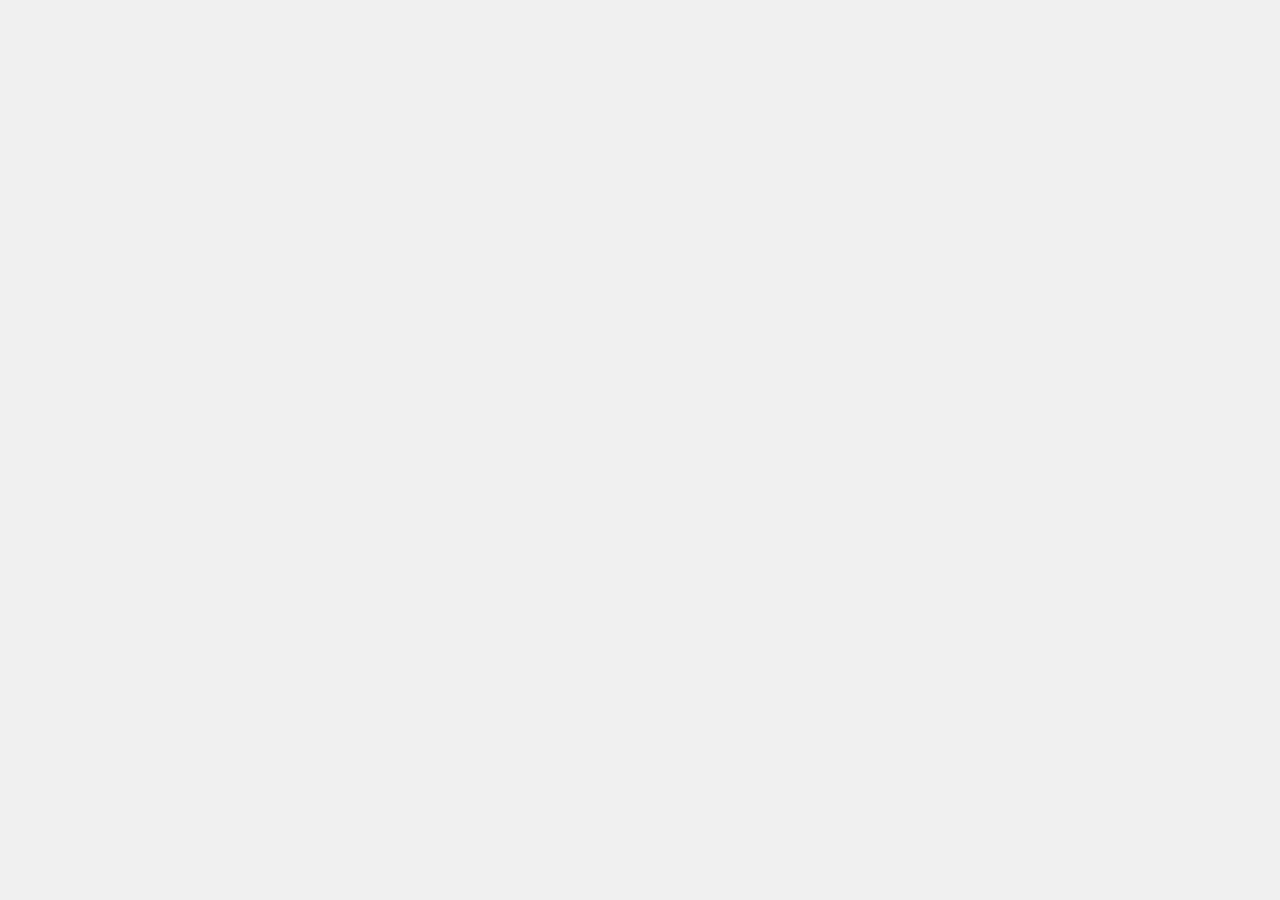
==== Transcoding_01-website/index.html @ a6321b9a "copied given structure" ====
<!DOCTYPE html>
<html lang="en">
  <head>
    <meta charset="utf-8">
    <title>title</title>
    <link rel="stylesheet" href="css/style.css">
    <script src="js/script.js"></script>
  </head>
  <body>
    <!-- page content -->
  </body>
</html>
---- Transcoding_01-website/css/style.css ----
/* Applies to the entire body of the HTML document (except where overridden by more specific
selectors). */
body {
  margin: 25px;
  background-color: rgb(240,240,240);
  font-family: arial, sans-serif;
  font-size: 14px;
}

/* Applies to all <h1>...</h1> elements. */
h1 {
  font-size: 35px;
  font-weight: normal;
  margin-top: 5px;
}

/* Applies to all elements with <... class="someclass"> specified. */
.someclass { color: red; }

/* Applies to the element with <... id="someid"> specified. */
#someid { color: green; }
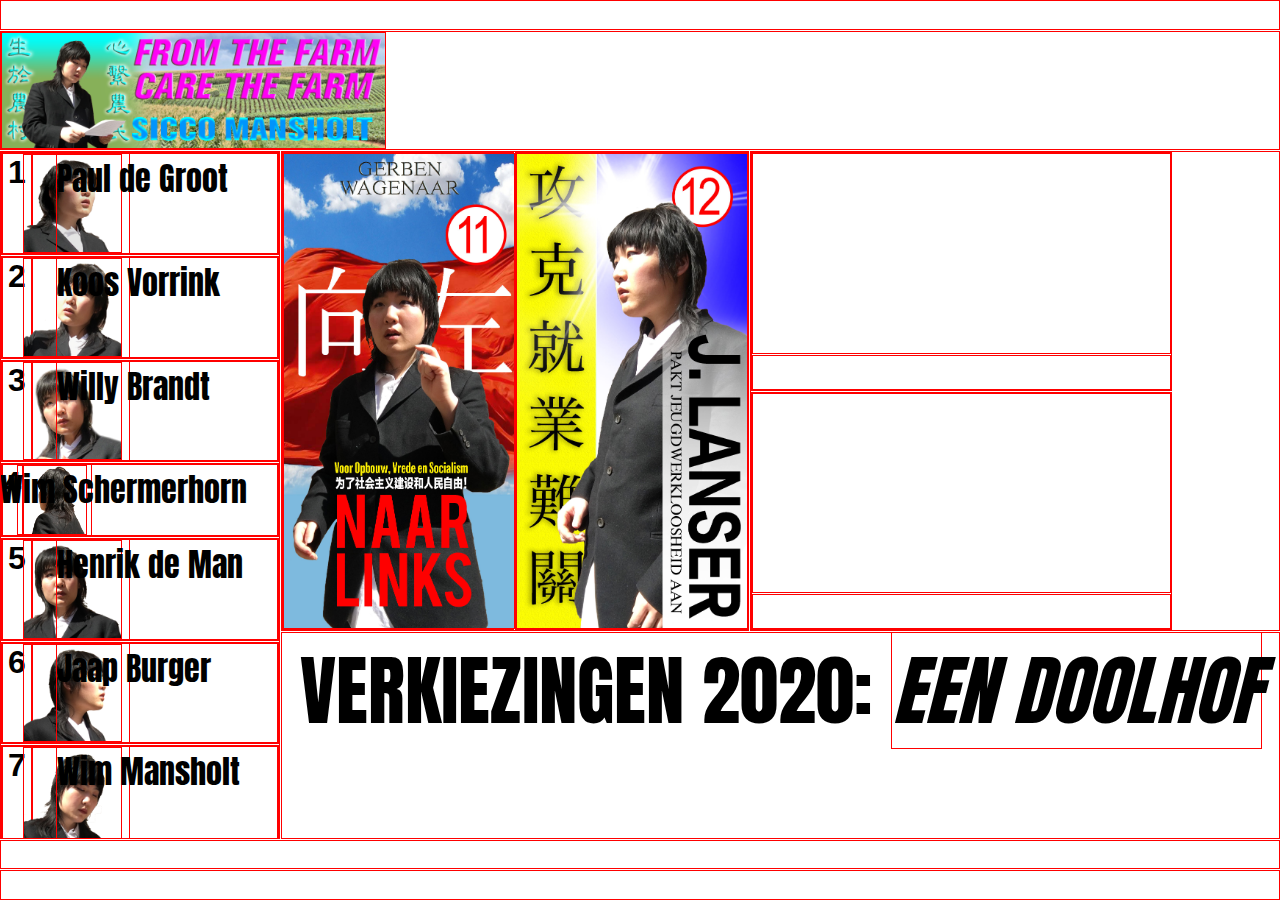
==== commit f880f560: "add website" ====
--- a/Transcoding_01-website/index.html
+++ b/Transcoding_01-website/index.html
@@ -5,8 +5,109 @@
     <title>title</title>
     <link rel="stylesheet" href="css/style.css">
     <script src="js/script.js"></script>
+    <link href="https://fonts.googleapis.com/css2?family=Anton&display=swap" rel="stylesheet">
   </head>
   <body>
-    <!-- page content -->
+    <div class="grid-container">
+  <div class="TV">
+    <div class="channel1">
+      <div class="screen">
+
+      </div>
+      <div class="title">
+
+      </div>
+    </div>
+    <div class="channel2">
+      <div class="screen">
+
+      </div>
+      <div class="title">
+
+      </div>
+    </div>
+  </div>
+  <div class="flag">
+    <div class="flag1"><img src="img/flags/gerbenwagenaar.jpg" /></div>
+    <div class="flag2"><img src="img/flags/jlanser.jpg" /></div>
+  </div>
+  <div class="list">
+    <div class="p1">
+      <div class="number">1</div>
+      <div class="heads"><img src="img/heads/head_degroot.png" /></div>
+      <div class="name">Paul de Groot</div>
+    </div>
+    <div class="p2">
+      <div class="number">2</div>
+      <div class="heads"><img src="img/heads/head_vorrink.png" /></div>
+      <div class="name">Koos Vorrink</div>
+    </div>
+    <div class="p3">
+      <div class="number">3</div>
+      <div class="heads"><img src="img/heads/head_brandt.png" /></div>
+      <div class="name">Willy Brandt</div>
+    </div>
+    <div class="p4">
+      <div class="number">4</div>
+      <div class="heads"><img src="img/heads/head_schermerhorn.png" /></div>
+      <div class="name">Wim Schermerhorn</div>
+    </div>
+    <div class="p5">
+      <div class="number">5</div>
+      <div class="heads"><img src="img/heads/head_deman.png" /></div>
+      <div class="name">Henrik de Man</div>
+    </div>
+    <div class="p6">
+      <div class="number">6</div>
+      <div class="heads"><img src="img/heads/head_burger.png" /></div>
+      <div class="name">Jaap Burger</div>
+    </div>
+    <div class="p7">
+      <div class="number">7</div>
+      <div class="heads"><img src="img/heads/head_mansholt.png" /></div>
+      <div class="name">Wim Mansholt</div>
+    </div>
+    <div class="p8">
+      <div class="number">8</div>
+      <div class="heads"><img src="img/heads/head_gevers.png" /></div>
+      <div class="name">J.K.M Gevers</div>
+    </div>
+    <div class="p9">
+      <div class="number">9</div>
+      <div class="heads"><img src="img/heads/head_driesten.png" /></div>
+      <div class="name">Theo van Driesten</div>
+    </div>
+    <div class="p10">
+      <div class="number">10</div>
+      <div class="heads"><img src="img/heads/head_visser.png" /></div>
+      <div class="name">Louis de Visser</div>
+    </div>
+    <div class="p11">
+      <div class="number">11</div>
+      <div class="heads"><img src="img/heads/head_wagenaar.png" /></div>
+      <div class="name">Gerben Wagnenaar</div>
+    </div>
+    <div class="p12">
+      <div class="number">12</div>
+      <div class="heads"><img src="img/heads/head_lanser.png" /></div>
+      <div class="name">J. Lanser</div>
+    </div>
+    <div class="p13">
+
+      <div class="number">13</div>
+      <div class="heads"><img src="img/heads/head_veringa.png" /></div>
+      <div class="name">Gerard Veringa</div>
+    </div>
+  </div>
+  <div class="banner2">
+    VERKIEZINGEN 2020: <span style="font-style: italic;">EEN DOOLHOF</span>
+  </div>
+  <div class="banner1">
+    <img src="img/banners/mansholt.png" />
+  </div>
+  <div class="bar1"></div>
+  <div class="bar2"></div>
+  <div class="bar3"></div>
+</div>
   </body>
-</html>+</html>
--- a/Transcoding_01-website/css/style.css
+++ b/Transcoding_01-website/css/style.css
@@ -1,21 +1,202 @@
-/* Applies to the entire body of the HTML document (except where overridden by more specific
-selectors). */
-body {
-  margin: 25px;
-  background-color: rgb(240,240,240);
+html, body, .grid-container { height: 100%; margin: 0; }
+
+.grid-container {
+  display: grid;
+  grid-template-columns: 0.9fr 1.5fr 0.7fr 1fr;
+  grid-template-rows: 0.2fr 0.7fr 3.2fr 1.4fr 0.2fr 0.2fr;
+  gap: 1px 1px;
+  grid-template-areas: "bar1 bar1 bar1 bar1" "banner1 banner1 banner1 banner1" "list flag TV TV" "list banner2 banner2 banner2" "bar2 bar2 bar2 bar2" "bar3 bar3 bar3 bar3";
+}
+
+.TV {
+  display: grid;
+  grid-template-columns: 1.6fr 0.4fr;
+  grid-template-rows: 1fr 1fr;
+  gap: 1px 1px;
+  grid-template-areas: "channel1 ." "channel2 .";
+  grid-area: TV;
+}
+
+.channel1 {
+  display: grid;
+  grid-template-columns: 1fr;
+  grid-template-rows: 1.7fr 0.3fr;
+  gap: 1px 1px;
+  grid-area: channel1;
+}
+
+.channel2 {
+  display: grid;
+  grid-template-columns: 1fr;
+  grid-template-rows: 1.7fr 0.3fr;
+  gap: 1px 1px;
+  grid-area: channel2;
+}
+
+.flag {
+  display: grid;
+  grid-template-columns: 1fr 1fr;
+  grid-template-rows: 1fr;
+  gap: 1px 1px;
+  grid-template-areas: "flag1 flag2";
+  grid-area: flag;
+}
+
+.flag1 { grid-area: flag1; }
+
+.flag2 { grid-area: flag2; }
+.flag img{
+  max-width: 100%;
+  /* max-height: 100%; */
+  display: block;
+}
+.list {
+  display: grid;
+  grid-template-columns: 1fr;
+  grid-template-rows: 1fr 1fr 1fr 1fr 1fr 1fr 1fr 1fr 1fr 1fr 1fr 1fr 1fr;
+  gap: 1px 1px;
+  grid-template-areas: "p1" "p2" "p3" "p4" "p5" "p6" "p7" "p8" "p9" "p10" "p11" "p12" "p13";
+  grid-area: list;
+  overflow-y: scroll;
+}
+
+.list .number {
+  text-align: center;
   font-family: arial, sans-serif;
-  font-size: 14px;
-}
-
-/* Applies to all <h1>...</h1> elements. */
-h1 {
-  font-size: 35px;
-  font-weight: normal;
-  margin-top: 5px;
-}
-
-/* Applies to all elements with <... class="someclass"> specified. */
-.someclass { color: red; }
-
-/* Applies to the element with <... id="someid"> specified. */
-#someid { color: green; }
+  font-size: 2em;
+  font-weight: bold;
+}
+.list .heads img{
+  margin-left: -10%;
+  max-width: 100%;
+  max-height: 100%;
+  display: block;
+}
+.list .name{
+  margin-left: -50%;
+  font-family: 'Anton', sans-serif;
+  font-size: 2em;
+}
+
+.p1 {
+  display: grid;
+  grid-template-columns: 0.6fr 2fr 3fr;
+  grid-template-rows: 1fr;
+  grid-area: p1;
+ }
+
+.p2 {
+  display: grid;
+  grid-template-columns: 0.6fr 2fr 3fr;
+  grid-template-rows: 1fr;
+  grid-area: p2;
+}
+
+.p3 {
+  display: grid;
+  grid-template-columns: 0.6fr 2fr 3fr;
+  grid-template-rows: 1fr;
+  grid-area: p3;
+}
+
+.p4 {
+  display: grid;
+  grid-template-columns: 0.6fr 2fr 3fr;
+  grid-template-rows: 1fr;
+  grid-area: p4;
+}
+
+.p5 {
+  display: grid;
+  grid-template-columns: 0.6fr 2fr 3fr;
+  grid-template-rows: 1fr;
+  grid-area: p5;
+}
+
+.p6 {
+  display: grid;
+  grid-template-columns: 0.6fr 2fr 3fr;
+  grid-template-rows: 1fr;
+  grid-area: p6;
+}
+
+.p7 {
+  display: grid;
+  grid-template-columns: 0.6fr 2fr 3fr;
+  grid-template-rows: 1fr;
+  grid-area: p7;
+}
+
+.p8 {
+  display: grid;
+  grid-template-columns: 0.6fr 2fr 3fr;
+  grid-template-rows: 1fr;
+  grid-area: p8;
+}
+
+.p9 {
+  display: grid;
+  grid-template-columns: 0.6fr 2fr 3fr;
+  grid-template-rows: 1fr;
+  grid-area: p9;
+}
+
+.p10 {
+  display: grid;
+  grid-template-columns: 0.6fr 2fr 3fr;
+  grid-template-rows: 1fr;
+  grid-area: p10;
+}
+
+.p11 {
+  display: grid;
+  grid-template-columns: 0.6fr 2fr 3fr;
+  grid-template-rows: 1fr;
+  grid-area: p11;
+}
+
+.p12 {
+  display: grid;
+  grid-template-columns: 0.6fr 2fr 3fr;
+  grid-template-rows: 1fr;
+  grid-area: p12;
+}
+
+.p13 {
+  display: grid;
+  grid-template-columns: 0.6fr 2fr 3fr;
+  grid-template-rows: 1fr;
+  grid-area: p13;
+}
+
+.banner2 {
+  grid-area: banner2;
+  font-family: 'Anton', sans-serif;
+  text-align: center;
+  font-size: 6vw;
+}
+
+.banner1 { grid-area: banner1; }
+.banner1 img{
+  max-width: 30%;
+  /* max-height: 100%; */
+  display: block;
+}
+.bar1 { grid-area: bar1; }
+
+.bar2 { grid-area: bar2; }
+
+.bar3 { grid-area: bar3; }
+
+/* For presentation only, no need to copy the code below */
+.grid-container * {
+ border: 1px solid red;
+ position: relative;
+}
+
+/* .grid-container *:after {
+ content:attr(class);
+ position: absolute;
+ top: 0;
+ left: 0;
+} */
